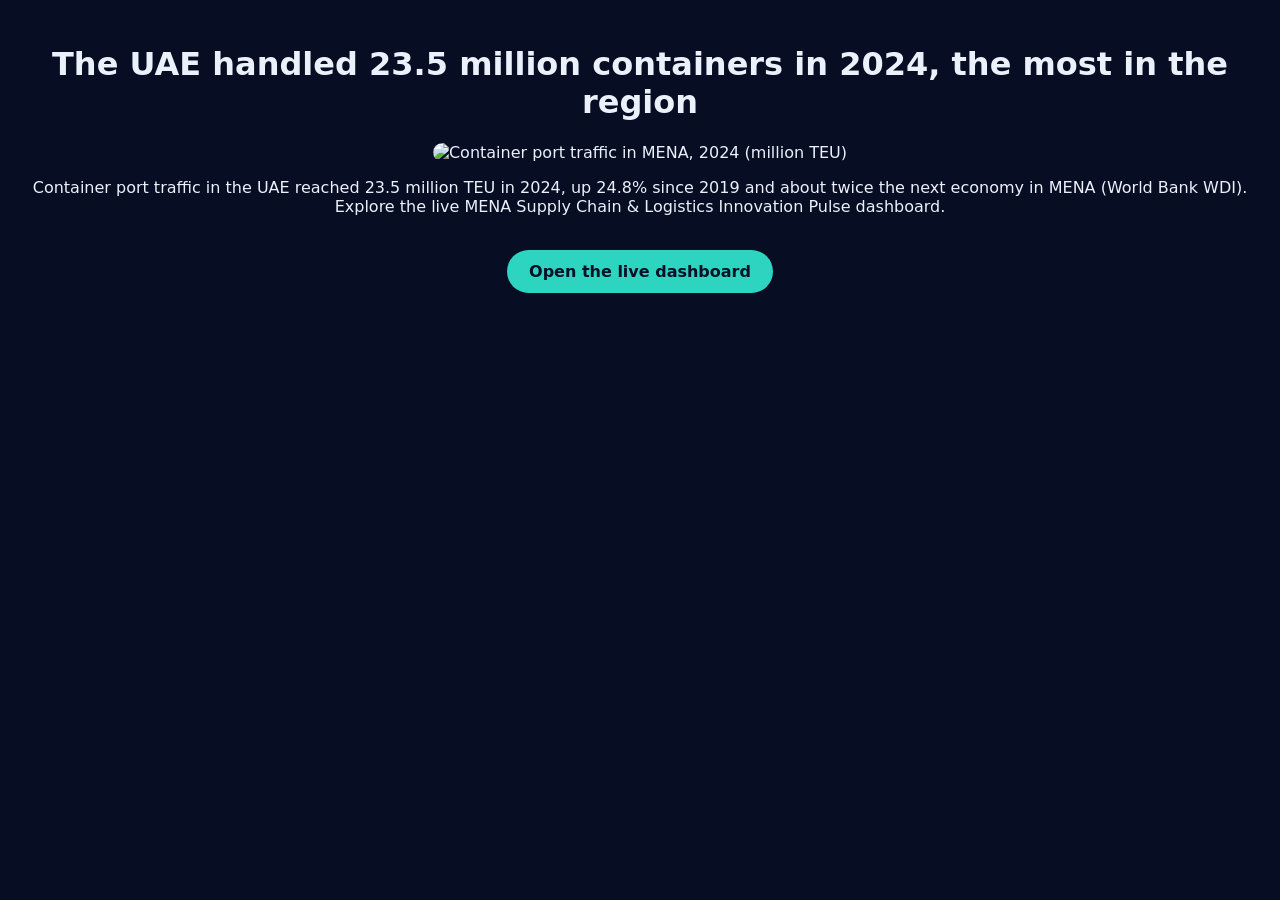
==== insights/2026-11-12.html @ c0f72204 "Create 2026-11-12.html" ====
<!doctype html>
<html lang="en"><head><meta charset="utf-8">
<meta name="viewport" content="width=device-width, initial-scale=1">
<title>The UAE handled 23.5 million containers in 2024, the most in the region | MENA Logistics Pulse</title>
<meta name="description" content="Container port traffic in the UAE reached 23.5 million TEU in 2024, up 24.8% since 2019 and about twice the next economy in MENA (World Bank WDI). Explore the live MENA Supply Chain &amp; Logistics Innovation Pulse dashboard.">
<meta property="og:type" content="article">
<meta property="og:title" content="The UAE handled 23.5 million containers in 2024, the most in the region">
<meta property="og:description" content="Container port traffic in the UAE reached 23.5 million TEU in 2024, up 24.8% since 2019 and about twice the next economy in MENA (World Bank WDI). Explore the live MENA Supply Chain &amp; Logistics Innovation Pulse dashboard.">
<meta property="og:image" content="https://quickchart.io/chart?w=1200&amp;h=627&amp;bkg=%23070d22&amp;devicePixelRatio=1&amp;c=%7B%22type%22%3A%22horizontalBar%22%2C%22data%22%3A%7B%22labels%22%3A%5B%22United%20Arab%20Emirates%22%2C%22Morocco%22%2C%22Egypt%22%2C%22Saudi%20Arabia%22%2C%22Oman%22%2C%22Algeria%22%2C%22Qatar%22%2C%22Djibouti%22%5D%2C%22datasets%22%3A%5B%7B%22data%22%3A%5B23.5%2C11.8%2C8.6%2C8%2C4.2%2C1.8%2C1.4%2C1.3%5D%2C%22backgroundColor%22%3A%5B%22%23fbbf24%22%2C%22%232dd4bf%22%2C%22%232dd4bf%22%2C%22%232dd4bf%22%2C%22%232dd4bf%22%2C%22%232dd4bf%22%2C%22%232dd4bf%22%2C%22%232dd4bf%22%5D%7D%5D%7D%2C%22options%22%3A%7B%22legend%22%3A%7B%22display%22%3Afalse%7D%2C%22title%22%3A%7B%22display%22%3Atrue%2C%22text%22%3A%5B%22Container%20port%20traffic%20in%20MENA%2C%202024%20(million%20TEU)%22%2C%22Source%3A%20World%20Bank%20WDI%20(Lloyd's%20List%20Intelligence)%22%5D%2C%22fontColor%22%3A%22%23eaf1fb%22%2C%22fontSize%22%3A22%7D%2C%22layout%22%3A%7B%22padding%22%3A%7B%22right%22%3A40%7D%7D%2C%22scales%22%3A%7B%22xAxes%22%3A%5B%7B%22ticks%22%3A%7B%22fontColor%22%3A%22%2393a4c3%22%2C%22beginAtZero%22%3Atrue%7D%2C%22gridLines%22%3A%7B%22color%22%3A%22rgba(148%2C163%2C195%2C.15)%22%7D%7D%5D%2C%22yAxes%22%3A%5B%7B%22ticks%22%3A%7B%22fontColor%22%3A%22%23eaf1fb%22%2C%22fontSize%22%3A16%7D%2C%22gridLines%22%3A%7B%22display%22%3Afalse%7D%7D%5D%7D%2C%22plugins%22%3A%7B%22datalabels%22%3A%7B%22anchor%22%3A%22end%22%2C%22align%22%3A%22right%22%2C%22color%22%3A%22%23a3e635%22%2C%22font%22%3A%7B%22weight%22%3A%22bold%22%2C%22size%22%3A16%7D%2C%22formatter%22%3A(v%2Cctx)%3D%3E%5B%2223.5m%22%2C%2211.8m%22%2C%228.6m%22%2C%228.0m%22%2C%224.2m%22%2C%221.8m%22%2C%221.4m%22%2C%221.3m%22%5D%5Bctx.dataIndex%5D%7D%7D%7D%7D">
<meta property="og:image:width" content="1200"><meta property="og:image:height" content="627">
<meta property="og:url" content="https://mena-logistics-pulse.github.io/insights/2026-11-12.html">
<meta name="twitter:card" content="summary_large_image">
<style>body{margin:0;background:#070d22;color:#eaf1fb;font-family:system-ui,sans-serif;text-align:center;padding:24px}img{max-width:100%;border-radius:14px}a{display:inline-block;margin-top:18px;padding:12px 22px;border-radius:999px;background:#2dd4bf;color:#071026;font-weight:700;text-decoration:none}</style>
</head><body>
<h1>The UAE handled 23.5 million containers in 2024, the most in the region</h1>
<img src="https://quickchart.io/chart?w=1200&amp;h=627&amp;bkg=%23070d22&amp;devicePixelRatio=1&amp;c=%7B%22type%22%3A%22horizontalBar%22%2C%22data%22%3A%7B%22labels%22%3A%5B%22United%20Arab%20Emirates%22%2C%22Morocco%22%2C%22Egypt%22%2C%22Saudi%20Arabia%22%2C%22Oman%22%2C%22Algeria%22%2C%22Qatar%22%2C%22Djibouti%22%5D%2C%22datasets%22%3A%5B%7B%22data%22%3A%5B23.5%2C11.8%2C8.6%2C8%2C4.2%2C1.8%2C1.4%2C1.3%5D%2C%22backgroundColor%22%3A%5B%22%23fbbf24%22%2C%22%232dd4bf%22%2C%22%232dd4bf%22%2C%22%232dd4bf%22%2C%22%232dd4bf%22%2C%22%232dd4bf%22%2C%22%232dd4bf%22%2C%22%232dd4bf%22%5D%7D%5D%7D%2C%22options%22%3A%7B%22legend%22%3A%7B%22display%22%3Afalse%7D%2C%22title%22%3A%7B%22display%22%3Atrue%2C%22text%22%3A%5B%22Container%20port%20traffic%20in%20MENA%2C%202024%20(million%20TEU)%22%2C%22Source%3A%20World%20Bank%20WDI%20(Lloyd's%20List%20Intelligence)%22%5D%2C%22fontColor%22%3A%22%23eaf1fb%22%2C%22fontSize%22%3A22%7D%2C%22layout%22%3A%7B%22padding%22%3A%7B%22right%22%3A40%7D%7D%2C%22scales%22%3A%7B%22xAxes%22%3A%5B%7B%22ticks%22%3A%7B%22fontColor%22%3A%22%2393a4c3%22%2C%22beginAtZero%22%3Atrue%7D%2C%22gridLines%22%3A%7B%22color%22%3A%22rgba(148%2C163%2C195%2C.15)%22%7D%7D%5D%2C%22yAxes%22%3A%5B%7B%22ticks%22%3A%7B%22fontColor%22%3A%22%23eaf1fb%22%2C%22fontSize%22%3A16%7D%2C%22gridLines%22%3A%7B%22display%22%3Afalse%7D%7D%5D%7D%2C%22plugins%22%3A%7B%22datalabels%22%3A%7B%22anchor%22%3A%22end%22%2C%22align%22%3A%22right%22%2C%22color%22%3A%22%23a3e635%22%2C%22font%22%3A%7B%22weight%22%3A%22bold%22%2C%22size%22%3A16%7D%2C%22formatter%22%3A(v%2Cctx)%3D%3E%5B%2223.5m%22%2C%2211.8m%22%2C%228.6m%22%2C%228.0m%22%2C%224.2m%22%2C%221.8m%22%2C%221.4m%22%2C%221.3m%22%5D%5Bctx.dataIndex%5D%7D%7D%7D%7D" alt="Container port traffic in MENA, 2024 (million TEU)">
<p>Container port traffic in the UAE reached 23.5 million TEU in 2024, up 24.8% since 2019 and about twice the next economy in MENA (World Bank WDI). Explore the live MENA Supply Chain &amp; Logistics Innovation Pulse dashboard.</p>
<a href="https://mena-logistics-pulse.github.io/#teu-trend">Open the live dashboard</a>
<script>setTimeout(function(){location.replace("https://mena-logistics-pulse.github.io/#teu-trend")},2500)</script>
</body></html>
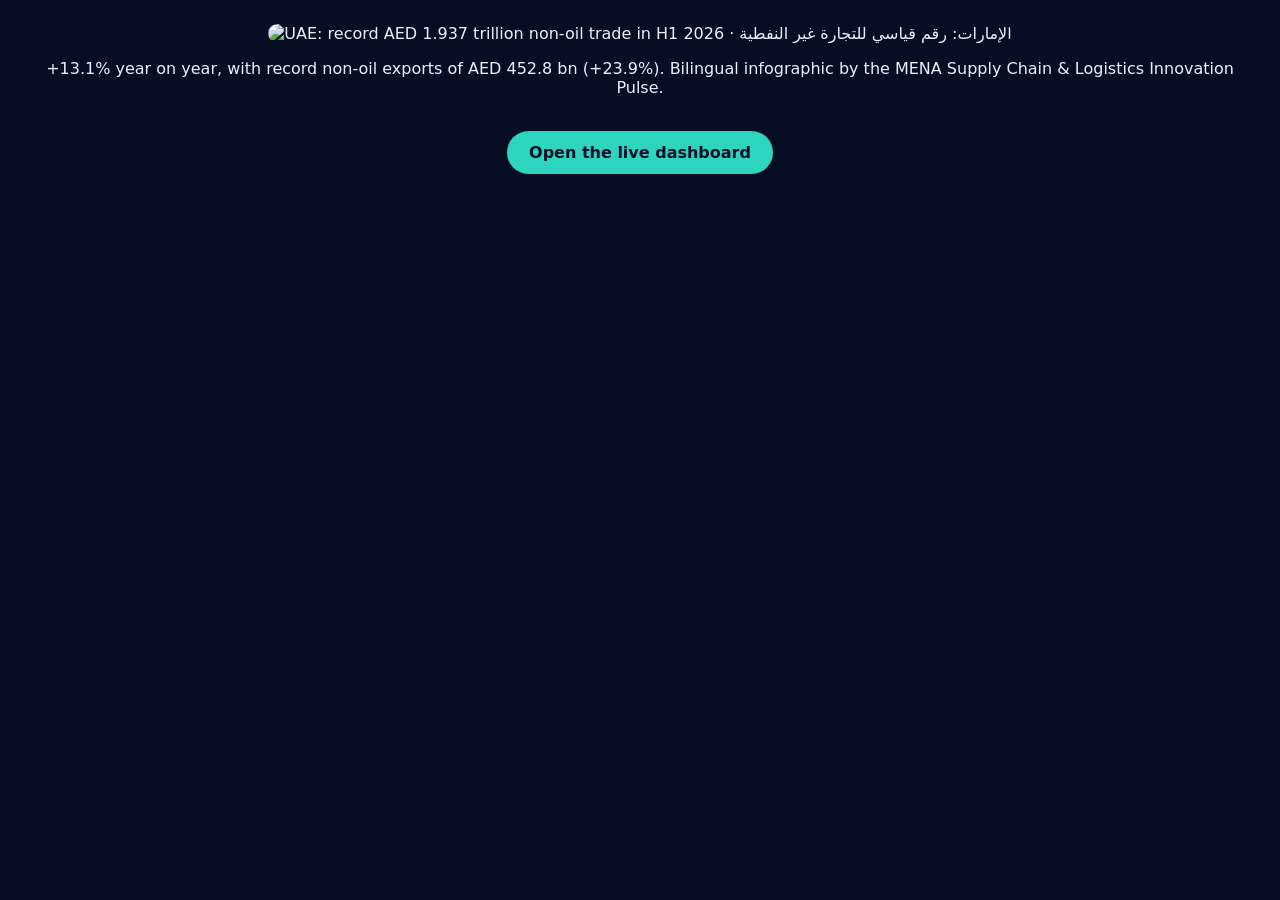
==== commit 3b972d7d: "Update 2026-11-12.html" ====
--- a/insights/2026-11-12.html
+++ b/insights/2026-11-12.html
@@ -1,20 +1,19 @@
 <!doctype html>
 <html lang="en"><head><meta charset="utf-8">
 <meta name="viewport" content="width=device-width, initial-scale=1">
-<title>The UAE handled 23.5 million containers in 2024, the most in the region | MENA Logistics Pulse</title>
-<meta name="description" content="Container port traffic in the UAE reached 23.5 million TEU in 2024, up 24.8% since 2019 and about twice the next economy in MENA (World Bank WDI). Explore the live MENA Supply Chain &amp; Logistics Innovation Pulse dashboard.">
+<title>UAE: record AED 1.937 trillion non-oil trade in H1 2026 · الإمارات: رقم قياسي للتجارة غير النفطية | MENA Logistics Pulse</title>
+<meta name="description" content="+13.1% year on year, with record non-oil exports of AED 452.8 bn (+23.9%). Bilingual infographic by the MENA Supply Chain &amp; Logistics Innovation Pulse.">
 <meta property="og:type" content="article">
-<meta property="og:title" content="The UAE handled 23.5 million containers in 2024, the most in the region">
-<meta property="og:description" content="Container port traffic in the UAE reached 23.5 million TEU in 2024, up 24.8% since 2019 and about twice the next economy in MENA (World Bank WDI). Explore the live MENA Supply Chain &amp; Logistics Innovation Pulse dashboard.">
-<meta property="og:image" content="https://quickchart.io/chart?w=1200&amp;h=627&amp;bkg=%23070d22&amp;devicePixelRatio=1&amp;c=%7B%22type%22%3A%22horizontalBar%22%2C%22data%22%3A%7B%22labels%22%3A%5B%22United%20Arab%20Emirates%22%2C%22Morocco%22%2C%22Egypt%22%2C%22Saudi%20Arabia%22%2C%22Oman%22%2C%22Algeria%22%2C%22Qatar%22%2C%22Djibouti%22%5D%2C%22datasets%22%3A%5B%7B%22data%22%3A%5B23.5%2C11.8%2C8.6%2C8%2C4.2%2C1.8%2C1.4%2C1.3%5D%2C%22backgroundColor%22%3A%5B%22%23fbbf24%22%2C%22%232dd4bf%22%2C%22%232dd4bf%22%2C%22%232dd4bf%22%2C%22%232dd4bf%22%2C%22%232dd4bf%22%2C%22%232dd4bf%22%2C%22%232dd4bf%22%5D%7D%5D%7D%2C%22options%22%3A%7B%22legend%22%3A%7B%22display%22%3Afalse%7D%2C%22title%22%3A%7B%22display%22%3Atrue%2C%22text%22%3A%5B%22Container%20port%20traffic%20in%20MENA%2C%202024%20(million%20TEU)%22%2C%22Source%3A%20World%20Bank%20WDI%20(Lloyd's%20List%20Intelligence)%22%5D%2C%22fontColor%22%3A%22%23eaf1fb%22%2C%22fontSize%22%3A22%7D%2C%22layout%22%3A%7B%22padding%22%3A%7B%22right%22%3A40%7D%7D%2C%22scales%22%3A%7B%22xAxes%22%3A%5B%7B%22ticks%22%3A%7B%22fontColor%22%3A%22%2393a4c3%22%2C%22beginAtZero%22%3Atrue%7D%2C%22gridLines%22%3A%7B%22color%22%3A%22rgba(148%2C163%2C195%2C.15)%22%7D%7D%5D%2C%22yAxes%22%3A%5B%7B%22ticks%22%3A%7B%22fontColor%22%3A%22%23eaf1fb%22%2C%22fontSize%22%3A16%7D%2C%22gridLines%22%3A%7B%22display%22%3Afalse%7D%7D%5D%7D%2C%22plugins%22%3A%7B%22datalabels%22%3A%7B%22anchor%22%3A%22end%22%2C%22align%22%3A%22right%22%2C%22color%22%3A%22%23a3e635%22%2C%22font%22%3A%7B%22weight%22%3A%22bold%22%2C%22size%22%3A16%7D%2C%22formatter%22%3A(v%2Cctx)%3D%3E%5B%2223.5m%22%2C%2211.8m%22%2C%228.6m%22%2C%228.0m%22%2C%224.2m%22%2C%221.8m%22%2C%221.4m%22%2C%221.3m%22%5D%5Bctx.dataIndex%5D%7D%7D%7D%7D">
-<meta property="og:image:width" content="1200"><meta property="og:image:height" content="627">
+<meta property="og:title" content="UAE: record AED 1.937 trillion non-oil trade in H1 2026 · الإمارات: رقم قياسي للتجارة غير النفطية">
+<meta property="og:description" content="+13.1% year on year, with record non-oil exports of AED 452.8 bn (+23.9%). Bilingual infographic by the MENA Supply Chain &amp; Logistics Innovation Pulse.">
+<meta property="og:image" content="https://api.microlink.io/?url=https%3A%2F%2Fmena-logistics-pulse.github.io%2Finsights%2Fcard.html%[base64]&amp;screenshot=true&amp;meta=false&amp;embed=screenshot.url&amp;viewport.width=1200&amp;viewport.height=627&amp;waitForTimeout=2500">
+<meta property="og:image:width" content="2400"><meta property="og:image:height" content="1254">
 <meta property="og:url" content="https://mena-logistics-pulse.github.io/insights/2026-11-12.html">
 <meta name="twitter:card" content="summary_large_image">
 <style>body{margin:0;background:#070d22;color:#eaf1fb;font-family:system-ui,sans-serif;text-align:center;padding:24px}img{max-width:100%;border-radius:14px}a{display:inline-block;margin-top:18px;padding:12px 22px;border-radius:999px;background:#2dd4bf;color:#071026;font-weight:700;text-decoration:none}</style>
 </head><body>
-<h1>The UAE handled 23.5 million containers in 2024, the most in the region</h1>
-<img src="https://quickchart.io/chart?w=1200&amp;h=627&amp;bkg=%23070d22&amp;devicePixelRatio=1&amp;c=%7B%22type%22%3A%22horizontalBar%22%2C%22data%22%3A%7B%22labels%22%3A%5B%22United%20Arab%20Emirates%22%2C%22Morocco%22%2C%22Egypt%22%2C%22Saudi%20Arabia%22%2C%22Oman%22%2C%22Algeria%22%2C%22Qatar%22%2C%22Djibouti%22%5D%2C%22datasets%22%3A%5B%7B%22data%22%3A%5B23.5%2C11.8%2C8.6%2C8%2C4.2%2C1.8%2C1.4%2C1.3%5D%2C%22backgroundColor%22%3A%5B%22%23fbbf24%22%2C%22%232dd4bf%22%2C%22%232dd4bf%22%2C%22%232dd4bf%22%2C%22%232dd4bf%22%2C%22%232dd4bf%22%2C%22%232dd4bf%22%2C%22%232dd4bf%22%5D%7D%5D%7D%2C%22options%22%3A%7B%22legend%22%3A%7B%22display%22%3Afalse%7D%2C%22title%22%3A%7B%22display%22%3Atrue%2C%22text%22%3A%5B%22Container%20port%20traffic%20in%20MENA%2C%202024%20(million%20TEU)%22%2C%22Source%3A%20World%20Bank%20WDI%20(Lloyd's%20List%20Intelligence)%22%5D%2C%22fontColor%22%3A%22%23eaf1fb%22%2C%22fontSize%22%3A22%7D%2C%22layout%22%3A%7B%22padding%22%3A%7B%22right%22%3A40%7D%7D%2C%22scales%22%3A%7B%22xAxes%22%3A%5B%7B%22ticks%22%3A%7B%22fontColor%22%3A%22%2393a4c3%22%2C%22beginAtZero%22%3Atrue%7D%2C%22gridLines%22%3A%7B%22color%22%3A%22rgba(148%2C163%2C195%2C.15)%22%7D%7D%5D%2C%22yAxes%22%3A%5B%7B%22ticks%22%3A%7B%22fontColor%22%3A%22%23eaf1fb%22%2C%22fontSize%22%3A16%7D%2C%22gridLines%22%3A%7B%22display%22%3Afalse%7D%7D%5D%7D%2C%22plugins%22%3A%7B%22datalabels%22%3A%7B%22anchor%22%3A%22end%22%2C%22align%22%3A%22right%22%2C%22color%22%3A%22%23a3e635%22%2C%22font%22%3A%7B%22weight%22%3A%22bold%22%2C%22size%22%3A16%7D%2C%22formatter%22%3A(v%2Cctx)%3D%3E%5B%2223.5m%22%2C%2211.8m%22%2C%228.6m%22%2C%228.0m%22%2C%224.2m%22%2C%221.8m%22%2C%221.4m%22%2C%221.3m%22%5D%5Bctx.dataIndex%5D%7D%7D%7D%7D" alt="Container port traffic in MENA, 2024 (million TEU)">
-<p>Container port traffic in the UAE reached 23.5 million TEU in 2024, up 24.8% since 2019 and about twice the next economy in MENA (World Bank WDI). Explore the live MENA Supply Chain &amp; Logistics Innovation Pulse dashboard.</p>
-<a href="https://mena-logistics-pulse.github.io/#teu-trend">Open the live dashboard</a>
-<script>setTimeout(function(){location.replace("https://mena-logistics-pulse.github.io/#teu-trend")},2500)</script>
+<img src="https://api.microlink.io/?url=https%3A%2F%2Fmena-logistics-pulse.github.io%2Finsights%2Fcard.html%[base64]&amp;screenshot=true&amp;meta=false&amp;embed=screenshot.url&amp;viewport.width=1200&amp;viewport.height=627&amp;waitForTimeout=2500" alt="UAE: record AED 1.937 trillion non-oil trade in H1 2026 · الإمارات: رقم قياسي للتجارة غير النفطية">
+<p>+13.1% year on year, with record non-oil exports of AED 452.8 bn (+23.9%). Bilingual infographic by the MENA Supply Chain &amp; Logistics Innovation Pulse.</p>
+<a href="https://mena-logistics-pulse.github.io/">Open the live dashboard</a>
+<script>setTimeout(function(){location.replace("https://mena-logistics-pulse.github.io/")},5000)</script>
 </body></html>
